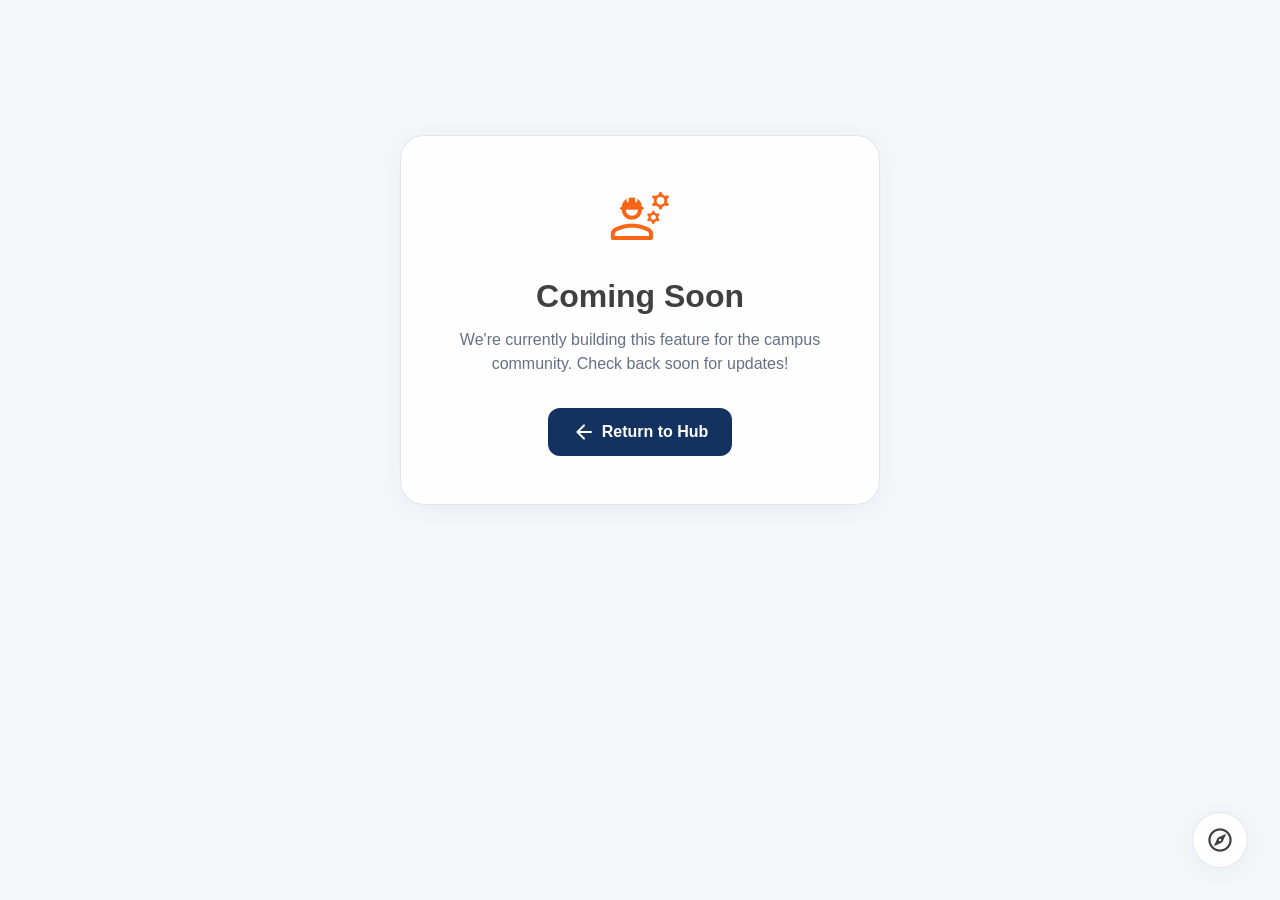
==== anonasks.html @ 69d6027a "Rename AnonAsks to anonasks.html" ====
<!DOCTYPE html>
<html lang="en">
<head>
  <meta charset="UTF-8">
  <meta name="viewport" content="width=device-width, initial-scale=1.0">
  <title>Coming Soon | Student Hub</title>
  <link rel="stylesheet" href="https://fonts.googleapis.com/css2?family=Material+Symbols+Rounded:opsz,wght,FILL,GRAD@24,400,0,0">
  <link rel="stylesheet" href="style.css">
</head>
<body id="top">

  <div class="app-wrapper" style="display: flex; flex-direction: column; min-height: 80vh; justify-content: center;">
    
    <main style="max-width: 30rem; margin: 0 auto; width: 100%;">
      <article class="glass card-large" style="text-align: center; padding: 3rem 2rem;">
        <span class="material-symbols-rounded" style="font-size: 4rem; color: var(--secondary-accent); margin-bottom: 1.5rem;">engineering</span>
        <h1 style="margin: 0 0 0.5rem; font-size: 2rem;">Coming Soon</h1>
        <p style="margin: 0 0 2rem; color: var(--text-sub); font-size: 1rem; line-height: 1.5;">
          We're currently building this feature for the campus community. Check back soon for updates!
        </p>
        <a href="index.html" class="btn btn-primary" style="padding: 0.75rem 1.5rem; font-size: 1rem;">
          <span class="material-symbols-rounded">arrow_back</span> Return to Hub
        </a>
      </article>
    </main>

  </div>

  <!-- THE GLOBAL NAV FAB -->
  <div class="fab-container" id="fabContainer">
      <ul class="fab-menu">
          <li><a href="index.html"><span class="material-symbols-rounded menu-icon">home</span> Student Hub</a></li>
          <li><a href="clubhub.html"><span class="material-symbols-rounded menu-icon">groups</span> Club Hub</a></li>
          <li><a href="calendar.html"><span class="material-symbols-rounded menu-icon">calendar_month</span> Calendar</a></li>
          <li><a href="exchange.html"><span class="material-symbols-rounded menu-icon">swap_horiz</span> Barter Bazar</a></li>
          <li><a href="carpool.html"><span class="material-symbols-rounded menu-icon">directions_car</span> Carpool Tool</a></li>
          <li><a href="resources.html"><span class="material-symbols-rounded menu-icon">account_balance</span> Transfer Tools</a></li>
          <li><a href="anon.html"><span class="material-symbols-rounded menu-icon">campaign</span> Anon Asks</a></li>
      </ul>
      <button class="fab-main" onclick="toggleFab()" aria-label="Open Navigation">
          <span class="material-symbols-rounded" id="fabIcon">explore</span>
      </button>
  </div>

  <script src="script.js"></script>
</body>
</html>
---- style.css ----
/* --- OFFICIAL BRAND PALETTES --- */
:root {
  /* West Valley Colors */
  --wvc-blue: #14325F;
  --wvc-blue-light: #B7CCEA;
  --viking-orange: #F86516;
  --wvc-charcoal: #404040;

  /* Mission College Colors */
  --mc-teal: #0C7799;
  --mc-teal-light: rgba(12, 119, 153, 0.2);
  --mc-orange: #EA730B;
  --mc-navy: #003762;

  /* Default Theme Variables (WVC Active) */
  --primary-accent: var(--wvc-blue);
  --primary-light: var(--wvc-blue-light);
  --secondary-accent: var(--viking-orange);

  /* Light Mode UI Mapping */
  --page-bg: #F5F7FA;
  --text-main: var(--wvc-charcoal);
  --text-sub: #667085;

  --glass-panel: rgba(255, 255, 255, 0.85);
  --glass-border: rgba(20, 50, 95, 0.12);
  --glass-shadow: 0 4px 24px rgba(20, 50, 95, 0.06);
  --blur-amt: blur(20px);
  --toggle-bg: rgba(20, 50, 95, 0.08);
}

/* --- MISSION COLLEGE THEME OVERRIDE --- */
body.theme-mc {
  --primary-accent: var(--mc-teal);
  --primary-light: var(--mc-teal-light);
  --secondary-accent: var(--mc-orange);
  --glass-border: rgba(12, 119, 153, 0.15);
}

/* --- DARK MODE OVERRIDES --- */
body.dark-mode {
  --page-bg: #091322;
  --text-main: #FFFFFF;
  --text-sub: #B7CCEA;
  --glass-panel: rgba(20, 50, 95, 0.45);
  --glass-border: rgba(86, 131, 186, 0.3);
  --glass-shadow: none;
  --toggle-bg: rgba(183, 204, 234, 0.18);
}

body.theme-mc.dark-mode {
  --page-bg: #031520; /* Deep Navy for MC Dark Mode */
  --text-sub: #A8D8EA;
  --glass-panel: rgba(0, 55, 98, 0.45);
  --glass-border: rgba(12, 119, 153, 0.4);
  --toggle-bg: rgba(12, 119, 153, 0.2);
}

/* Global Resets */
html { scroll-behavior: smooth; }
* { box-sizing: border-box; }

body {
  margin: 0;
  font-family: -apple-system, BlinkMacSystemFont, "SF Pro Display", "Segoe UI", Roboto, sans-serif;
  background-color: var(--page-bg);
  color: var(--text-main);
  line-height: 1.5;
  font-size: 16px;
  transition: background-color 0.3s ease, color 0.3s ease;
  -webkit-font-smoothing: antialiased;
  overflow-x: hidden;
}

.app-wrapper {
  width: 100%;
  max-width: 1120px;
  margin: 0 auto;
  padding: 40px 20px 120px;
}

.glass {
  background: var(--glass-panel);
  backdrop-filter: var(--blur-amt);
  -webkit-backdrop-filter: var(--blur-amt);
  border: 1px solid var(--glass-border);
  box-shadow: var(--glass-shadow);
  border-radius: 24px;
  transition: border-color 0.3s ease, background-color 0.3s ease;
}

/* Hero Section */
.hero {
  text-align: center;
  margin-bottom: 24px;
  padding: 12px 0;
  position: relative;
  display: flex;
  flex-direction: column;
  align-items: center;
}

/* --- iOS Toggle (Campus Switcher) --- */
.ios-toggle {
  display: inline-flex;
  background: var(--toggle-bg);
  padding: 4px;
  border-radius: 99px;
  position: relative;
  margin-bottom: 24px;
  border: 1px solid var(--glass-border);
  z-index: 1; 
}

.ios-toggle::before {
  content: "";
  position: absolute;
  top: 4px;
  bottom: 4px;
  left: 4px;
  width: calc(50% - 4px); 
  background: var(--primary-accent);
  border-radius: 99px;
  box-shadow: 0 2px 10px rgba(0,0,0,0.15);
  transition: transform 0.35s cubic-bezier(0.25, 1, 0.5, 1), background-color 0.3s ease;
  z-index: -1; 
}

.ios-toggle:has(button:nth-child(2).active)::before {
  transform: translateX(100%);
}

body.dark-mode .ios-toggle::before {
  background: var(--secondary-accent);
}

.toggle-opt {
  border: none;
  background: transparent;
  padding: 10px 24px;
  font-size: 15px;
  font-weight: 600;
  color: var(--text-sub);
  border-radius: 99px;
  cursor: pointer;
  transition: color 0.2s ease;
  min-width: 100px;
  flex: 1; 
  text-align: center;
}

.toggle-opt.active {
  color: #FFFFFF;
  background: transparent; 
  box-shadow: none;        
}

body.dark-mode .toggle-opt.active {
  color: #FFFFFF;
  background: transparent;
}

/* Titles */
.subtitle {
  font-size: 14px;
  font-weight: 700;
  text-transform: uppercase;
  letter-spacing: 1px;
  color: var(--secondary-accent);
  margin: 0 0 8px;
  transition: color 0.3s ease;
}

.hero h1 {
  font-size: clamp(28px, 6vw, 48px);
  font-weight: 800;
  color: var(--text-main);
  margin: 0 0 24px;
  padding: 0 16px; 
  letter-spacing: -0.02em;
  line-height: 1.15;
}

/* --- MAIN NAVIGATION FAB (Bottom Right) --- */
.fab-container {
    position: fixed;
    bottom: 32px;
    right: 32px;
    z-index: 1000;
    display: flex;
    flex-direction: column;
    align-items: flex-end;
    gap: 12px;
}

.fab-main {
    width: 56px; 
    height: 56px;
    border-radius: 50%;
    /* Frosted Liquid Glass */
    background: var(--glass-panel);
    backdrop-filter: var(--blur-amt);
    -webkit-backdrop-filter: var(--blur-amt);
    
    /* Dynamically Charcoal in Light Mode, WHITE in Dark Mode */
    color: var(--text-main); 
    border: 1px solid var(--glass-border);
    box-shadow: var(--glass-shadow);
    
    display: flex; 
    align-items: center; 
    justify-content: center;
    cursor: pointer;
    transition: transform 0.2s cubic-bezier(0.4, 0, 0.2, 1), border-color 0.2s, color 0.2s;
}

.fab-main:hover { 
    transform: scale(1.08) translateY(-4px); 
    /* Changes icon and border to Viking Orange on hover */
    color: var(--secondary-accent); 
    border-color: var(--secondary-accent);
}

.fab-main span { 
    font-size: 28px; 
    transition: transform 0.3s cubic-bezier(0.4, 0, 0.2, 1); 
}

/* Rotates the compass icon to an 'X' when open */
.fab-container.active .fab-main span { 
    transform: rotate(180deg); 
}

/* --- THE ACTIVE FAB BUTTON --- */
/* Locks the glass effect and orange highlight when the menu is open */
.fab-container.active .fab-main {
    background: var(--glass-panel);
    backdrop-filter: blur(24px) saturate(180%);
    -webkit-backdrop-filter: blur(24px) saturate(180%);
    border-color: var(--secondary-accent);
    color: var(--secondary-accent);
}

/* --- THE POP-UP LIQUID GLASS MENU --- */
.fab-menu {
    list-style: none;
    padding: 0; 
    margin: 0;
    
    /* Enhanced Liquid Glass Legibility */
    background: var(--glass-panel);
    backdrop-filter: blur(24px) saturate(180%);
    -webkit-backdrop-filter: blur(24px) saturate(180%);
    
    border: 1px solid var(--glass-border);
    /* Softer, wider drop shadow to lift it off the page */
    box-shadow: 0 16px 40px rgba(0, 0, 0, 0.12); 
    border-radius: 16px;
    overflow: hidden;
    
    opacity: 0;
    transform: translateY(20px) scale(0.95);
    transform-origin: bottom right;
    pointer-events: none;
    transition: all 0.3s cubic-bezier(0.4, 0, 0.2, 1);
    min-width: 200px;
}

/* Dark mode needs a stronger shadow so the glass doesn't blend into the dark page */
body.dark-mode .fab-menu {
    box-shadow: 0 16px 40px rgba(0, 0, 0, 0.5);
}

.fab-container.active .fab-menu {
    opacity: 1;
    transform: translateY(0) scale(1);
    pointer-events: all;
}

.fab-menu li { 
    border-bottom: 1px solid var(--glass-border); 
}

.fab-menu li:last-child { 
    border-bottom: none; 
}

.fab-menu a, .fab-menu button {
    display: flex; 
    align-items: center; 
    gap: 12px;
    padding: 14px 20px;
    text-decoration: none;
    color: var(--text-main);
    font-weight: 600;
    font-size: 14px;
    background: transparent;
    border: none; 
    width: 100%; 
    text-align: left;
    cursor: pointer;
    font-family: inherit;
    transition: background 0.2s, color 0.2s;
}

.fab-menu a:hover, .fab-menu button:hover { 
    background: var(--toggle-bg); 
    color: var(--primary-accent); 
}

.fab-menu .menu-icon { 
    color: var(--secondary-accent); 
    font-size: 20px; 
}

/* --- DIRECTORY CARD FIX --- */
.clickable-card-link {
  text-decoration: none;
  color: inherit;
  display: flex;
  height: 100%;
}

/* --- THEME TOGGLE ANIMATION (Nested in Menu) --- */
#themeIcon {
  transition: transform 0.4s cubic-bezier(0.4, 0, 0.2, 1), opacity 0.2s ease;
  display: inline-block;
}

#themeIcon.spin-out {
  transform: rotate(180deg) scale(0.5);
  opacity: 0;
}

/* Search & Filters */
.search-box {
  display: flex;
  align-items: center;
  background: var(--toggle-bg);
  border: 1px solid var(--glass-border);
  padding: 20px 20px;
  border-radius: 16px;
  margin-bottom: 16px;
}

.search-icon {
  color: var(--text-sub);
  margin-right: 12px;
}

.search-box input {
  border: none;
  background: transparent;
  width: 100%;
  font-size: 16px;
  color: var(--text-main);
  outline: none;
}

.search-box input::placeholder { color: var(--text-sub); }

.control-panel {
  padding: 24px;
  margin-bottom: 24px;
}

.filter-row {
  display: block; 
  width: 100%;
  margin-left: -24px;
  margin-right: -24px;
  padding-left: 24px;
  padding-right: 24px;
  scrollbar-width: none; 
}

.filter-row::-webkit-scrollbar {
  display: none; 
}

.filter-pills {
  display: flex;
  flex-wrap: wrap; 
  gap: 12px 8px; 
}

.pill {
  border: 1px solid var(--glass-border);
  background: var(--toggle-bg);
  padding: 8px 16px;
  font-size: 13px;
  font-weight: 600;
  color: var(--text-sub);
  border-radius: 99px;
  cursor: pointer;
  transition: all 0.2s ease;
  white-space: nowrap;
}

.pill.active {
  background: var(--secondary-accent);
  color: #FFFFFF;
  border-color: var(--secondary-accent);
}

/* Card Grid Layout */
.grid-cards {
  display: grid;
  grid-template-columns: 1fr;
  gap: 20px;
  margin-bottom: 40px;
}

@media (min-width: 600px) {
  .grid-cards { grid-template-columns: repeat(2, 1fr); }
}
@media (min-width: 1024px) {
  .grid-cards { grid-template-columns: repeat(3, 1fr); gap: 24px; }
}

/* Card Component Styling */
.card-small {
  padding: 24px;
  display: flex;
  flex-direction: column;
  justify-content: space-between;
  transition: transform 0.2s ease, box-shadow 0.2s ease;
}

.card-small:hover { transform: translateY(-4px); }

.card-header-row {
  display: flex;
  justify-content: space-between;
  align-items: flex-start;
  margin-bottom: 16px;
  gap: 16px;
}

.card-avatar {
  width: 104px;
  height: 104px;
  border-radius: 24px;
  background: var(--primary-accent);
  color: #FFFFFF;
  display: flex;
  align-items: center;
  justify-content: center;
  font-weight: 700;
  font-size: 28px;
  overflow: hidden;
  flex-shrink: 0;
  border: 1px solid var(--glass-border);
  transition: background-color 0.3s ease;
}

.card-avatar img {
  width: 100%;
  height: 100%;
  object-fit: cover;
  border-radius: 24px;
}

.badge-group {
  display: flex;
  flex-wrap: wrap;
  justify-content: flex-end;
  gap: 4px;
  flex: 1; 
  min-width: 0; 
}

.card-socials {
  display: flex;
  gap: 16px;
  margin-bottom: 20px;
}

.social-link {
  font-size: 13px;
  font-weight: 700;
  color: var(--secondary-accent);
  text-decoration: none;
  display: flex;
  align-items: center;
  gap: 4px;
  transition: opacity 0.2s ease;
}

.social-link:hover {
  opacity: 0.7;
}

.card-actions .btn-primary {
  width: 100%; 
}

.badge {
  font-size: 11px;
  font-weight: 700;
  text-transform: uppercase;
  letter-spacing: 0.5px;
  padding: 3px 8px;
  border-radius: 99px;
  transition: background-color 0.3s ease, color 0.3s ease;
}

.badge-school {
  color: #FFFFFF;
  background: var(--primary-accent);
}

.badge-category {
  color: var(--primary-accent);
  background: var(--primary-light);
}

body.dark-mode .badge-category {
  color: #FFFFFF;
  background: var(--primary-accent);
}

.card-small h3 {
  font-size: 18px;
  font-weight: 700;
  margin: 8px 0;
  line-height: 1.3;
}

.card-contact {
  font-size: 13px;
  color: var(--text-sub);
  margin-bottom: 12px;
  word-break: break-word;
}

.card-contact a {
  color: var(--secondary-accent);
  font-weight: 600;
  text-decoration: none;
  transition: color 0.3s ease;
}

.contact-item {
  display: flex;
  align-items: center;
  gap: 8px; 
  margin-bottom: 6px; 
  font-size: 14px;
  color: var(--text-sub);
}

.contact-item:last-child {
  margin-bottom: 0;
}

.contact-icon {
  font-size: 18px; 
  color: var(--text-sub); 
  flex-shrink: 0; 
}

.contact-item strong {
  color: var(--text-main);
  font-weight: 600;
}

.card-desc {
  font-size: 14px;
  color: var(--text-main);
  margin-bottom: 20px;
}

.card-actions {
  display: flex;
  gap: 10px;
}

.btn {
  display: inline-flex;
  align-items: center;
  justify-content: center;
  gap: 6px;
  padding: 10px 16px;
  font-size: 14px;
  font-weight: 600;
  border-radius: 12px;
  text-decoration: none;
  cursor: pointer;
  border: none;
  transition: all 0.2s ease;
}

.btn:active { transform: scale(0.98); }

.btn-primary {
  background: var(--primary-accent);
  color: #FFFFFF;
  flex: 1;
}

body.dark-mode .btn-primary {
  background: var(--secondary-accent);
  color: #FFFFFF;
}

.btn-secondary {
  background: var(--toggle-bg);
  color: var(--text-main);
  border: 1px solid var(--glass-border);
}

.callout-box {
  padding: 36px 24px;
  text-align: center;
  margin-bottom: 40px;
}

.callout-box h2 {
  margin-top: 0;
  font-size: 26px;
  font-weight: 700;
}

.callout-box p {
  color: var(--text-sub);
  max-width: 520px;
  margin: 0 auto 24px;
}

.sig-block {
  padding: 28px 32px;
  margin-top: 40px;
}

.sig-info h3 { margin: 0 0 4px; font-size: 20px; }
.sig-role { 
  color: var(--secondary-accent); 
  font-size: 12px; 
  font-weight: 700; 
  text-transform: uppercase; 
  letter-spacing: 0.5px; 
  transition: color 0.3s ease;
}
.sig-text { color: var(--text-sub); font-size: 14px; margin: 8px 0 0; }
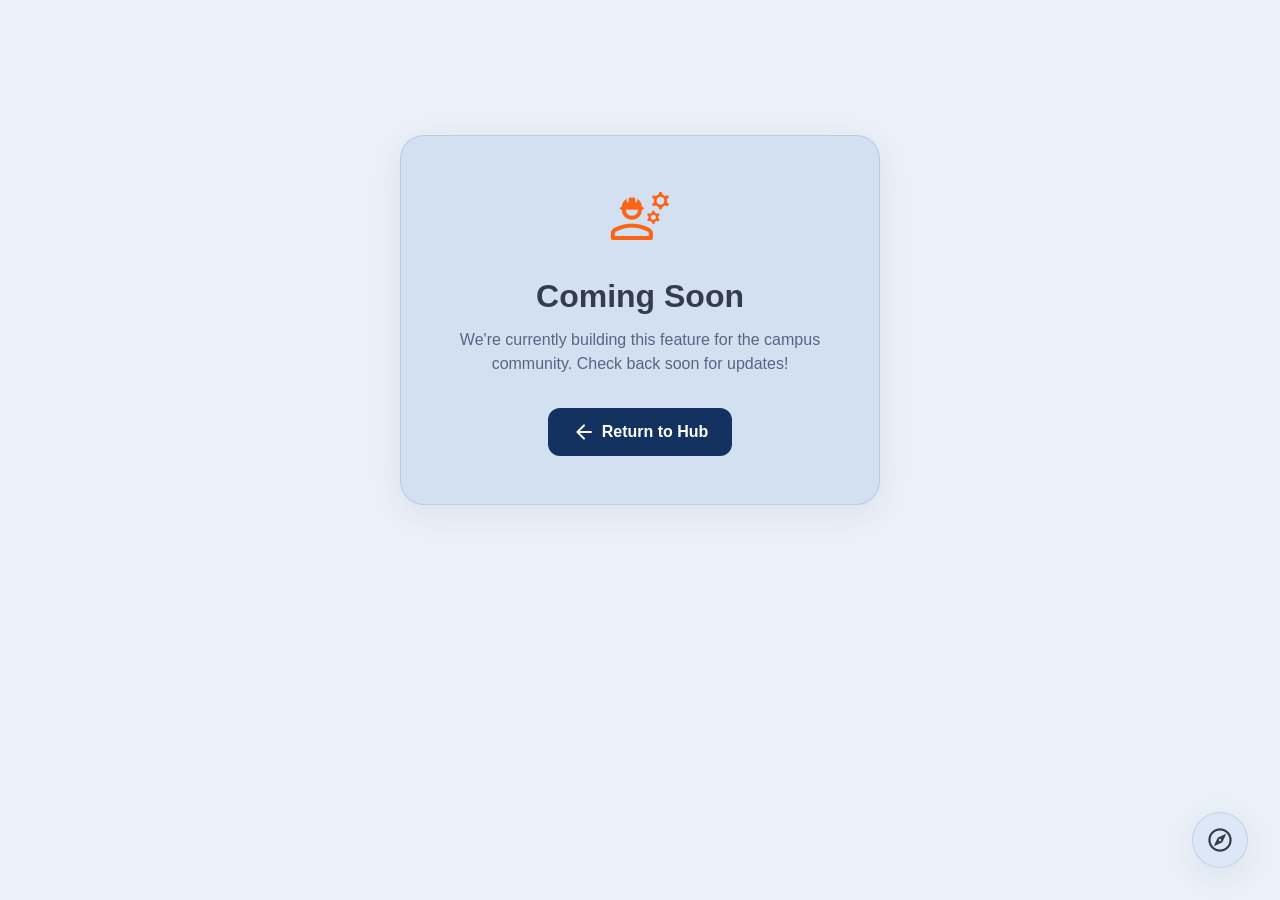
==== commit 538e5b5b: "Update page title for Anon Asks" ====
--- a/anonasks.html
+++ b/anonasks.html
@@ -3,7 +3,7 @@
 <head>
   <meta charset="UTF-8">
   <meta name="viewport" content="width=device-width, initial-scale=1.0">
-  <title>Coming Soon | Student Hub</title>
+  <title>Coming Soon | WV//MC Anon Asks</title>
   <link rel="stylesheet" href="https://fonts.googleapis.com/css2?family=Material+Symbols+Rounded:opsz,wght,FILL,GRAD@24,400,0,0">
   <link rel="stylesheet" href="style.css">
 </head>
@@ -32,10 +32,10 @@
           <li><a href="index.html"><span class="material-symbols-rounded menu-icon">home</span> Student Hub</a></li>
           <li><a href="clubhub.html"><span class="material-symbols-rounded menu-icon">groups</span> Club Hub</a></li>
           <li><a href="calendar.html"><span class="material-symbols-rounded menu-icon">calendar_month</span> Calendar</a></li>
-          <li><a href="exchange.html"><span class="material-symbols-rounded menu-icon">swap_horiz</span> Barter Bazar</a></li>
-          <li><a href="carpool.html"><span class="material-symbols-rounded menu-icon">directions_car</span> Carpool Tool</a></li>
-          <li><a href="resources.html"><span class="material-symbols-rounded menu-icon">account_balance</span> Transfer Tools</a></li>
-          <li><a href="anon.html"><span class="material-symbols-rounded menu-icon">campaign</span> Anon Asks</a></li>
+          <li><a href="barterbazaar.html"><span class="material-symbols-rounded menu-icon">swap_horiz</span> Barter Bazar</a></li>
+          <li><a href="carpooltool.html"><span class="material-symbols-rounded menu-icon">directions_car</span> Carpool Tool</a></li>
+          <li><a href="transfertools.html"><span class="material-symbols-rounded menu-icon">account_balance</span> Transfer Tools</a></li>
+          <li><a href="anonasks.html"><span class="material-symbols-rounded menu-icon">campaign</span> Anon Asks</a></li>
       </ul>
       <button class="fab-main" onclick="toggleFab()" aria-label="Open Navigation">
           <span class="material-symbols-rounded" id="fabIcon">explore</span>
--- a/style.css
+++ b/style.css
@@ -1,10 +1,10 @@
-/* --- OFFICIAL BRAND PALETTES --- */
+/* --- OFFICIAL BRAND PALETTES & LIQUID GLASS VARIABLES --- */
 :root {
   /* West Valley Colors */
   --wvc-blue: #14325F;
   --wvc-blue-light: #B7CCEA;
   --viking-orange: #F86516;
-  --wvc-charcoal: #404040;
+  --wvc-charcoal: #333D4F; /* Softened from #404040 for better contrast on blue glass */
 
   /* Mission College Colors */
   --mc-teal: #0C7799;
@@ -17,16 +17,18 @@
   --primary-light: var(--wvc-blue-light);
   --secondary-accent: var(--viking-orange);
 
-  /* Light Mode UI Mapping */
-  --page-bg: #F5F7FA;
+  /* Light Mode UI Mapping (Surface Tinting) */
+  --page-bg: #EBF1F8; /* Soft blue-tinted background so the glass pops */
   --text-main: var(--wvc-charcoal);
-  --text-sub: #667085;
-
-  --glass-panel: rgba(255, 255, 255, 0.85);
+  --text-sub: #546682;
+
+  /* Colored Liquid Glass (Replaces stark white) */
+  --glass-panel: rgba(183, 204, 234, 0.45); /* Frosty blue tinted glass for cards */
+  --glass-fab: rgba(183, 204, 234, 0.25);   /* Extra transparent for the FAB */
   --glass-border: rgba(20, 50, 95, 0.12);
-  --glass-shadow: 0 4px 24px rgba(20, 50, 95, 0.06);
-  --blur-amt: blur(20px);
-  --toggle-bg: rgba(20, 50, 95, 0.08);
+  --glass-shadow: 0 8px 32px rgba(20, 50, 95, 0.08); /* Softer, wider HIG shadow */
+  --blur-amt: blur(24px); /* Boosted blur for true Liquid Glass */
+  --toggle-bg: rgba(20, 50, 95, 0.06);
 }
 
 /* --- MISSION COLLEGE THEME OVERRIDE --- */
@@ -34,7 +36,12 @@
   --primary-accent: var(--mc-teal);
   --primary-light: var(--mc-teal-light);
   --secondary-accent: var(--mc-orange);
+  
+  --page-bg: #EFF7FA; /* Soft teal-tinted background */
+  --glass-panel: rgba(12, 119, 153, 0.12); /* Frosty teal tinted glass */
+  --glass-fab: rgba(12, 119, 153, 0.08);
   --glass-border: rgba(12, 119, 153, 0.15);
+  --glass-shadow: 0 8px 32px rgba(12, 119, 153, 0.08);
 }
 
 /* --- DARK MODE OVERRIDES --- */
@@ -42,21 +49,26 @@
   --page-bg: #091322;
   --text-main: #FFFFFF;
   --text-sub: #B7CCEA;
-  --glass-panel: rgba(20, 50, 95, 0.45);
-  --glass-border: rgba(86, 131, 186, 0.3);
-  --glass-shadow: none;
-  --toggle-bg: rgba(183, 204, 234, 0.18);
+  
+  --glass-panel: rgba(20, 50, 95, 0.35); /* Deep translucent blue */
+  --glass-fab: rgba(20, 50, 95, 0.20);   /* Highly transparent dark FAB */
+  --glass-border: rgba(86, 131, 186, 0.25);
+  --glass-shadow: 0 16px 40px rgba(0, 0, 0, 0.35); /* Deeper shadow for dark depth */
+  --toggle-bg: rgba(183, 204, 234, 0.15);
 }
 
 body.theme-mc.dark-mode {
-  --page-bg: #031520; /* Deep Navy for MC Dark Mode */
+  --page-bg: #031520; 
   --text-sub: #A8D8EA;
-  --glass-panel: rgba(0, 55, 98, 0.45);
-  --glass-border: rgba(12, 119, 153, 0.4);
+  
+  --glass-panel: rgba(0, 55, 98, 0.35);
+  --glass-fab: rgba(0, 55, 98, 0.20);
+  --glass-border: rgba(12, 119, 153, 0.35);
   --toggle-bg: rgba(12, 119, 153, 0.2);
-}
-
-/* Global Resets */
+  --glass-shadow: 0 16px 40px rgba(0, 0, 0, 0.45);
+}
+
+/* --- GLOBAL RESETS & TYPOGRAPHY --- */
 html { scroll-behavior: smooth; }
 * { box-sizing: border-box; }
 
@@ -79,6 +91,7 @@
   padding: 40px 20px 120px;
 }
 
+/* Universal Card Glass Engine */
 .glass {
   background: var(--glass-panel);
   backdrop-filter: var(--blur-amt);
@@ -86,10 +99,10 @@
   border: 1px solid var(--glass-border);
   box-shadow: var(--glass-shadow);
   border-radius: 24px;
-  transition: border-color 0.3s ease, background-color 0.3s ease;
-}
-
-/* Hero Section */
+  transition: border-color 0.3s ease, background-color 0.3s ease, box-shadow 0.3s ease;
+}
+
+/* --- HERO & TITLES --- */
 .hero {
   text-align: center;
   margin-bottom: 24px;
@@ -100,7 +113,27 @@
   align-items: center;
 }
 
-/* --- iOS Toggle (Campus Switcher) --- */
+.subtitle {
+  font-size: 14px;
+  font-weight: 700;
+  text-transform: uppercase;
+  letter-spacing: 1px;
+  color: var(--secondary-accent);
+  margin: 0 0 8px;
+  transition: color 0.3s ease;
+}
+
+.hero h1 {
+  font-size: clamp(28px, 6vw, 48px);
+  font-weight: 800;
+  color: var(--text-main);
+  margin: 0 0 24px;
+  padding: 0 16px; 
+  letter-spacing: -0.02em;
+  line-height: 1.15;
+}
+
+/* --- IOS TOGGLE (CAMPUS SWITCHER) --- */
 .ios-toggle {
   display: inline-flex;
   background: var(--toggle-bg);
@@ -149,36 +182,10 @@
   text-align: center;
 }
 
-.toggle-opt.active {
+.toggle-opt.active, body.dark-mode .toggle-opt.active {
   color: #FFFFFF;
   background: transparent; 
   box-shadow: none;        
-}
-
-body.dark-mode .toggle-opt.active {
-  color: #FFFFFF;
-  background: transparent;
-}
-
-/* Titles */
-.subtitle {
-  font-size: 14px;
-  font-weight: 700;
-  text-transform: uppercase;
-  letter-spacing: 1px;
-  color: var(--secondary-accent);
-  margin: 0 0 8px;
-  transition: color 0.3s ease;
-}
-
-.hero h1 {
-  font-size: clamp(28px, 6vw, 48px);
-  font-weight: 800;
-  color: var(--text-main);
-  margin: 0 0 24px;
-  padding: 0 16px; 
-  letter-spacing: -0.02em;
-  line-height: 1.15;
 }
 
 /* --- MAIN NAVIGATION FAB (Bottom Right) --- */
@@ -197,12 +204,11 @@
     width: 56px; 
     height: 56px;
     border-radius: 50%;
-    /* Frosted Liquid Glass */
-    background: var(--glass-panel);
-    backdrop-filter: var(--blur-amt);
-    -webkit-backdrop-filter: var(--blur-amt);
+    /* Extra Transparent FAB Glass */
+    background: var(--glass-fab);
+    backdrop-filter: var(--blur-amt) saturate(180%);
+    -webkit-backdrop-filter: var(--blur-amt) saturate(180%);
     
-    /* Dynamically Charcoal in Light Mode, WHITE in Dark Mode */
     color: var(--text-main); 
     border: 1px solid var(--glass-border);
     box-shadow: var(--glass-shadow);
@@ -216,7 +222,6 @@
 
 .fab-main:hover { 
     transform: scale(1.08) translateY(-4px); 
-    /* Changes icon and border to Viking Orange on hover */
     color: var(--secondary-accent); 
     border-color: var(--secondary-accent);
 }
@@ -226,35 +231,25 @@
     transition: transform 0.3s cubic-bezier(0.4, 0, 0.2, 1); 
 }
 
-/* Rotates the compass icon to an 'X' when open */
-.fab-container.active .fab-main span { 
-    transform: rotate(180deg); 
-}
-
-/* --- THE ACTIVE FAB BUTTON --- */
-/* Locks the glass effect and orange highlight when the menu is open */
+/* Spin to X and lock color when active */
+.fab-container.active .fab-main span { transform: rotate(180deg); }
 .fab-container.active .fab-main {
-    background: var(--glass-panel);
-    backdrop-filter: blur(24px) saturate(180%);
-    -webkit-backdrop-filter: blur(24px) saturate(180%);
     border-color: var(--secondary-accent);
     color: var(--secondary-accent);
 }
 
-/* --- THE POP-UP LIQUID GLASS MENU --- */
+/* THE POP-UP LIQUID GLASS MENU */
 .fab-menu {
     list-style: none;
     padding: 0; 
     margin: 0;
     
-    /* Enhanced Liquid Glass Legibility */
-    background: var(--glass-panel);
-    backdrop-filter: blur(24px) saturate(180%);
-    -webkit-backdrop-filter: blur(24px) saturate(180%);
+    background: var(--glass-fab);
+    backdrop-filter: var(--blur-amt) saturate(180%);
+    -webkit-backdrop-filter: var(--blur-amt) saturate(180%);
     
     border: 1px solid var(--glass-border);
-    /* Softer, wider drop shadow to lift it off the page */
-    box-shadow: 0 16px 40px rgba(0, 0, 0, 0.12); 
+    box-shadow: var(--glass-shadow); 
     border-radius: 16px;
     overflow: hidden;
     
@@ -266,24 +261,14 @@
     min-width: 200px;
 }
 
-/* Dark mode needs a stronger shadow so the glass doesn't blend into the dark page */
-body.dark-mode .fab-menu {
-    box-shadow: 0 16px 40px rgba(0, 0, 0, 0.5);
-}
-
 .fab-container.active .fab-menu {
     opacity: 1;
     transform: translateY(0) scale(1);
     pointer-events: all;
 }
 
-.fab-menu li { 
-    border-bottom: 1px solid var(--glass-border); 
-}
-
-.fab-menu li:last-child { 
-    border-bottom: none; 
-}
+.fab-menu li { border-bottom: 1px solid var(--glass-border); }
+.fab-menu li:last-child { border-bottom: none; }
 
 .fab-menu a, .fab-menu button {
     display: flex; 
@@ -313,26 +298,7 @@
     font-size: 20px; 
 }
 
-/* --- DIRECTORY CARD FIX --- */
-.clickable-card-link {
-  text-decoration: none;
-  color: inherit;
-  display: flex;
-  height: 100%;
-}
-
-/* --- THEME TOGGLE ANIMATION (Nested in Menu) --- */
-#themeIcon {
-  transition: transform 0.4s cubic-bezier(0.4, 0, 0.2, 1), opacity 0.2s ease;
-  display: inline-block;
-}
-
-#themeIcon.spin-out {
-  transform: rotate(180deg) scale(0.5);
-  opacity: 0;
-}
-
-/* Search & Filters */
+/* --- SEARCH & FILTERS --- */
 .search-box {
   display: flex;
   align-items: center;
@@ -374,9 +340,7 @@
   scrollbar-width: none; 
 }
 
-.filter-row::-webkit-scrollbar {
-  display: none; 
-}
+.filter-row::-webkit-scrollbar { display: none; }
 
 .filter-pills {
   display: flex;
@@ -403,7 +367,7 @@
   border-color: var(--secondary-accent);
 }
 
-/* Card Grid Layout */
+/* --- CARD GRID LAYOUT --- */
 .grid-cards {
   display: grid;
   grid-template-columns: 1fr;
@@ -418,13 +382,19 @@
   .grid-cards { grid-template-columns: repeat(3, 1fr); gap: 24px; }
 }
 
-/* Card Component Styling */
+/* --- CARD COMPONENT STYLING --- */
+.clickable-card-link {
+  text-decoration: none;
+  color: inherit;
+  display: flex;
+  height: 100%;
+}
+
 .card-small {
   padding: 24px;
   display: flex;
   flex-direction: column;
   justify-content: space-between;
-  transition: transform 0.2s ease, box-shadow 0.2s ease;
 }
 
 .card-small:hover { transform: translateY(-4px); }
@@ -487,13 +457,7 @@
   transition: opacity 0.2s ease;
 }
 
-.social-link:hover {
-  opacity: 0.7;
-}
-
-.card-actions .btn-primary {
-  width: 100%; 
-}
+.social-link:hover { opacity: 0.7; }
 
 .badge {
   font-size: 11px;
@@ -550,9 +514,7 @@
   color: var(--text-sub);
 }
 
-.contact-item:last-child {
-  margin-bottom: 0;
-}
+.contact-item:last-child { margin-bottom: 0; }
 
 .contact-icon {
   font-size: 18px; 
@@ -576,6 +538,11 @@
   gap: 10px;
 }
 
+.card-actions .btn-primary {
+  width: 100%; 
+}
+
+/* --- BUTTONS --- */
 .btn {
   display: inline-flex;
   align-items: center;
@@ -610,6 +577,7 @@
   border: 1px solid var(--glass-border);
 }
 
+/* --- CALLOUTS & FOOTER --- */
 .callout-box {
   padding: 36px 24px;
   text-align: center;
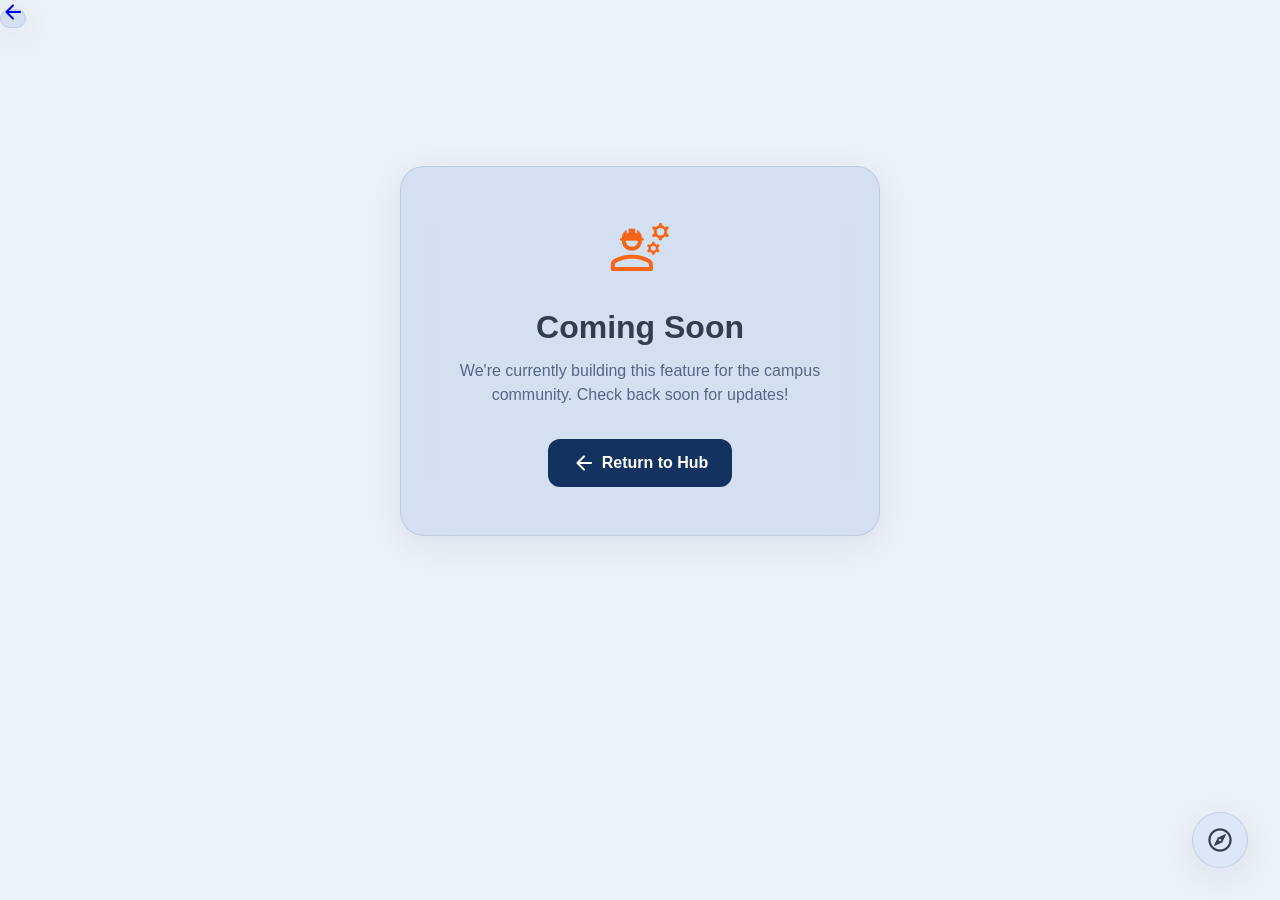
==== commit 3806350e: "Add back navigation link to Student Hub" ====
--- a/anonasks.html
+++ b/anonasks.html
@@ -8,7 +8,9 @@
   <link rel="stylesheet" href="style.css">
 </head>
 <body id="top">
-
+<a href="index.html" class="glass back-nav" aria-label="Back to Student Hub">
+    <span class="material-symbols-rounded">arrow_back</span>
+</a>
   <div class="app-wrapper" style="display: flex; flex-direction: column; min-height: 80vh; justify-content: center;">
     
     <main style="max-width: 30rem; margin: 0 auto; width: 100%;">
--- a/style.css
+++ b/style.css
@@ -184,8 +184,8 @@
 
 .toggle-opt.active, body.dark-mode .toggle-opt.active {
   color: #FFFFFF;
-  background: transparent; 
-  box-shadow: none;        
+  background: transparent;        
+  box-shadow: none;         
 }
 
 /* --- MAIN NAVIGATION FAB (Bottom Right) --- */
@@ -204,7 +204,6 @@
     width: 56px; 
     height: 56px;
     border-radius: 50%;
-    /* Extra Transparent FAB Glass */
     background: var(--glass-fab);
     backdrop-filter: var(--blur-amt) saturate(180%);
     -webkit-backdrop-filter: var(--blur-amt) saturate(180%);
@@ -220,10 +219,12 @@
     transition: transform 0.2s cubic-bezier(0.4, 0, 0.2, 1), border-color 0.2s, color 0.2s;
 }
 
-.fab-main:hover { 
-    transform: scale(1.08) translateY(-4px); 
-    color: var(--secondary-accent); 
-    border-color: var(--secondary-accent);
+@media (hover: hover) {
+  .fab-main:hover { 
+      transform: scale(1.08) translateY(-4px); 
+      color: var(--secondary-accent); 
+      border-color: var(--secondary-accent);
+  }
 }
 
 .fab-main span { 
@@ -288,9 +289,11 @@
     transition: background 0.2s, color 0.2s;
 }
 
-.fab-menu a:hover, .fab-menu button:hover { 
-    background: var(--toggle-bg); 
-    color: var(--primary-accent); 
+@media (hover: hover) {
+  .fab-menu a:hover, .fab-menu button:hover { 
+      background: var(--toggle-bg); 
+      color: var(--primary-accent); 
+  }
 }
 
 .fab-menu .menu-icon { 
@@ -395,9 +398,12 @@
   display: flex;
   flex-direction: column;
   justify-content: space-between;
-}
-
-.card-small:hover { transform: translateY(-4px); }
+  transition: transform 0.2s ease, box-shadow 0.2s ease;
+}
+
+@media (hover: hover) {
+  .card-small:hover { transform: translateY(-4px); }
+}
 
 .card-header-row {
   display: flex;
@@ -457,7 +463,9 @@
   transition: opacity 0.2s ease;
 }
 
-.social-link:hover { opacity: 0.7; }
+@media (hover: hover) {
+  .social-link:hover { opacity: 0.7; }
+}
 
 .badge {
   font-size: 11px;
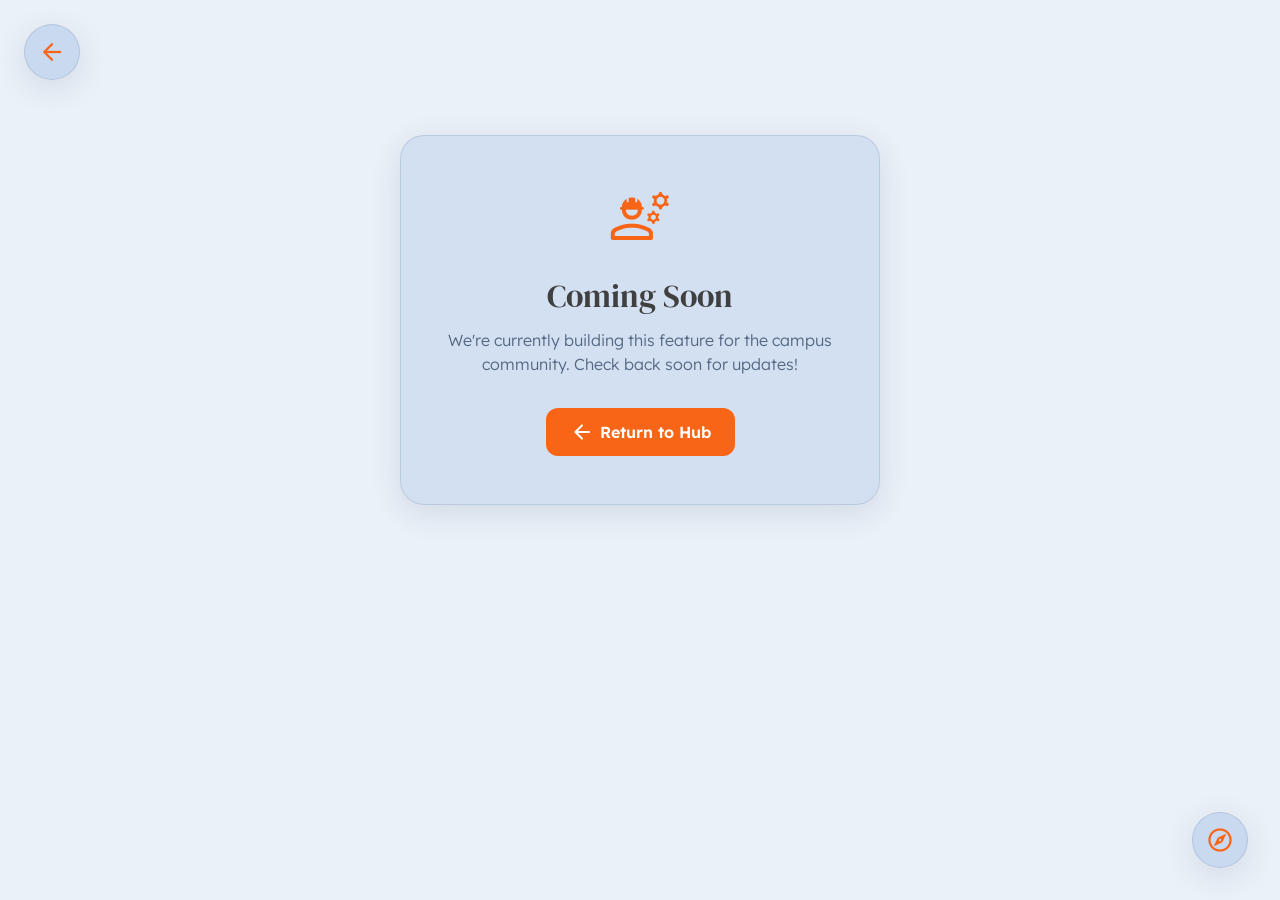
==== commit fe74cfe3: "Add preconnect link to Google Docs in HTML" ====
--- a/anonasks.html
+++ b/anonasks.html
@@ -4,6 +4,7 @@
   <meta charset="UTF-8">
   <meta name="viewport" content="width=device-width, initial-scale=1.0">
   <title>Coming Soon | WV//MC Anon Asks</title>
+  <link rel="preconnect" href="https://docs.google.com">
   <link rel="stylesheet" href="https://fonts.googleapis.com/css2?family=Material+Symbols+Rounded:opsz,wght,FILL,GRAD@24,400,0,0">
   <link rel="stylesheet" href="style.css">
 </head>
--- a/style.css
+++ b/style.css
@@ -1,80 +1,93 @@
-/* --- OFFICIAL BRAND PALETTES & LIQUID GLASS VARIABLES --- */
+@import url('https://fonts.googleapis.com/css2?family=DM+Serif+Display&family=Lexend:wght@300;400;600;700&display=swap');
+
 :root {
-  /* West Valley Colors */
   --wvc-blue: #14325F;
   --wvc-blue-light: #B7CCEA;
+  --wvc-blue-dark: #09234D;
   --viking-orange: #F86516;
-  --wvc-charcoal: #333D4F; /* Softened from #404040 for better contrast on blue glass */
-
-  /* Mission College Colors */
+  --viking-orange-light: #FFCAB3;
+  --wvc-charcoal: #404040;
+  
   --mc-teal: #0C7799;
   --mc-teal-light: rgba(12, 119, 153, 0.2);
   --mc-orange: #EA730B;
   --mc-navy: #003762;
-
-  /* Default Theme Variables (WVC Active) */
+  
   --primary-accent: var(--wvc-blue);
   --primary-light: var(--wvc-blue-light);
   --secondary-accent: var(--viking-orange);
 
-  /* Light Mode UI Mapping (Surface Tinting) */
-  --page-bg: #EBF1F8; /* Soft blue-tinted background so the glass pops */
+  /* Light Mode UI Mapping */
+  --page-bg: #EBF1F8; 
   --text-main: var(--wvc-charcoal);
   --text-sub: #546682;
 
-  /* Colored Liquid Glass (Replaces stark white) */
-  --glass-panel: rgba(183, 204, 234, 0.45); /* Frosty blue tinted glass for cards */
-  --glass-fab: rgba(183, 204, 234, 0.25);   /* Extra transparent for the FAB */
+  /* Colored Liquid Glass */
+  --glass-panel: rgba(183, 204, 234, 0.48); 
+  --glass-fab: rgba(183, 204, 234, 0.65);
   --glass-border: rgba(20, 50, 95, 0.12);
-  --glass-shadow: 0 8px 32px rgba(20, 50, 95, 0.08); /* Softer, wider HIG shadow */
-  --blur-amt: blur(24px); /* Boosted blur for true Liquid Glass */
-  --toggle-bg: rgba(20, 50, 95, 0.06);
-}
-
-/* --- MISSION COLLEGE THEME OVERRIDE --- */
-body.theme-mc {
+  --glass-shadow: 0 8px 32px rgba(20, 50, 95, 0.12); 
+  --blur-amt: blur(24px); 
+  --toggle-bg: rgba(20, 50, 95, 0.08);
+}
+
+/* ============================================================== */
+/* --- THEME OVERRIDES (MISSION COLLEGE & DARK MODE) --- */
+/* ============================================================== */
+
+/* Mission College Theme */
+body.theme-mc, .theme-mc {
   --primary-accent: var(--mc-teal);
   --primary-light: var(--mc-teal-light);
   --secondary-accent: var(--mc-orange);
-  
-  --page-bg: #EFF7FA; /* Soft teal-tinted background */
-  --glass-panel: rgba(12, 119, 153, 0.12); /* Frosty teal tinted glass */
-  --glass-fab: rgba(12, 119, 153, 0.08);
+}
+body.theme-mc { --page-bg: #EFF7FA; }
+
+.theme-mc.glass, .theme-mc .glass {
+  --glass-panel: rgba(12, 119, 153, 0.12);
+  --glass-fab: rgba(12, 119, 153, 0.25);
   --glass-border: rgba(12, 119, 153, 0.15);
   --glass-shadow: 0 8px 32px rgba(12, 119, 153, 0.08);
 }
 
-/* --- DARK MODE OVERRIDES --- */
+/* Dark Mode Overrides */
 body.dark-mode {
   --page-bg: #091322;
   --text-main: #FFFFFF;
   --text-sub: #B7CCEA;
   
-  --glass-panel: rgba(20, 50, 95, 0.35); /* Deep translucent blue */
-  --glass-fab: rgba(20, 50, 95, 0.20);   /* Highly transparent dark FAB */
+  --glass-panel: rgba(20, 50, 95, 0.35); 
+  --glass-fab: rgba(183, 204, 234, 0.25);
   --glass-border: rgba(86, 131, 186, 0.25);
-  --glass-shadow: 0 16px 40px rgba(0, 0, 0, 0.35); /* Deeper shadow for dark depth */
+  --glass-shadow: 0 16px 40px rgba(0, 0, 0, 0.35); 
   --toggle-bg: rgba(183, 204, 234, 0.15);
 }
 
-body.theme-mc.dark-mode {
-  --page-bg: #031520; 
+body.theme-mc.dark-mode { --page-bg: #031520; }
+
+body.theme-mc.dark-mode, body.dark-mode .theme-mc {
   --text-sub: #A8D8EA;
-  
+  --glass-fab: rgba(12, 119, 153, 0.25);
+}
+
+body.dark-mode .theme-mc.glass, body.dark-mode .theme-mc .glass {
   --glass-panel: rgba(0, 55, 98, 0.35);
-  --glass-fab: rgba(0, 55, 98, 0.20);
   --glass-border: rgba(12, 119, 153, 0.35);
   --toggle-bg: rgba(12, 119, 153, 0.2);
   --glass-shadow: 0 16px 40px rgba(0, 0, 0, 0.45);
 }
 
+/* ============================================================== */
 /* --- GLOBAL RESETS & TYPOGRAPHY --- */
+/* ============================================================== */
+
 html { scroll-behavior: smooth; }
 * { box-sizing: border-box; }
 
 body {
   margin: 0;
-  font-family: -apple-system, BlinkMacSystemFont, "SF Pro Display", "Segoe UI", Roboto, sans-serif;
+  font-family: 'Lexend', -apple-system, BlinkMacSystemFont, "Segoe UI", Roboto, sans-serif;
+  font-weight: 300; 
   background-color: var(--page-bg);
   color: var(--text-main);
   line-height: 1.5;
@@ -82,6 +95,19 @@
   transition: background-color 0.3s ease, color 0.3s ease;
   -webkit-font-smoothing: antialiased;
   overflow-x: hidden;
+}
+
+h1, h2, h3 {
+  font-family: 'DM Serif Display', serif;
+  font-weight: 400; 
+  margin-top: 0;
+}
+
+strong, b { font-weight: 600; }
+
+.script-text {
+  font-family: 'Lumios', 'Caveat', cursive; 
+  font-size: 1.5rem;
 }
 
 .app-wrapper {
@@ -102,7 +128,10 @@
   transition: border-color 0.3s ease, background-color 0.3s ease, box-shadow 0.3s ease;
 }
 
-/* --- HERO & TITLES --- */
+/* ============================================================== */
+/* --- HERO, TITLES & CALLOUTS --- */
+/* ============================================================== */
+
 .hero {
   text-align: center;
   margin-bottom: 24px;
@@ -114,6 +143,7 @@
 }
 
 .subtitle {
+  font-family: 'Lexend', sans-serif;
   font-size: 14px;
   font-weight: 700;
   text-transform: uppercase;
@@ -125,7 +155,6 @@
 
 .hero h1 {
   font-size: clamp(28px, 6vw, 48px);
-  font-weight: 800;
   color: var(--text-main);
   margin: 0 0 24px;
   padding: 0 16px; 
@@ -133,175 +162,118 @@
   line-height: 1.15;
 }
 
-/* --- IOS TOGGLE (CAMPUS SWITCHER) --- */
-.ios-toggle {
+.callout-box { padding: 36px 24px; text-align: center; margin-bottom: 40px; }
+.callout-box h2 { font-family: 'DM Serif Display', serif; font-size: 26px; }
+.callout-box p { color: var(--text-sub); max-width: 520px; margin: 0 auto 24px; }
+
+/* ============================================================== */
+/* --- MAIN NAVIGATION FAB & BACK NAV UNIFICATION --- */
+/* ============================================================== */
+
+.fab-container {
+  position: fixed;
+  bottom: 32px;
+  right: 32px;
+  z-index: 1000;
+  display: flex;
+  flex-direction: column;
+  align-items: flex-end;
+  gap: 12px;
+}
+
+.fab-main, .back-nav {
   display: inline-flex;
-  background: var(--toggle-bg);
-  padding: 4px;
-  border-radius: 99px;
+  align-items: center; 
+  justify-content: center;
+  width: 56px; 
+  height: 56px; 
+  border-radius: 50%;
+  background: var(--glass-fab) !important;
+  backdrop-filter: var(--blur-amt) saturate(180%) !important;
+  -webkit-backdrop-filter: var(--blur-amt) saturate(180%) !important;
+  border: 1px solid var(--glass-border) !important;
+  box-shadow: var(--glass-shadow);
+  color: var(--secondary-accent) !important;
+  text-decoration: none;
+  cursor: pointer;
+  transition: transform 0.2s cubic-bezier(0.4, 0, 0.2, 1), filter 0.2s ease;
+  z-index: 1000;
+}
+
+.back-nav { position: absolute; top: 24px; left: 24px; }
+
+.fab-main span, .back-nav span, .back-nav svg, .back-nav i, .back-nav img { 
+  font-size: 28px; 
+  transition: transform 0.3s cubic-bezier(0.4, 0, 0.2, 1); 
   position: relative;
-  margin-bottom: 24px;
-  border: 1px solid var(--glass-border);
-  z-index: 1; 
-}
-
-.ios-toggle::before {
-  content: "";
-  position: absolute;
-  top: 4px;
-  bottom: 4px;
-  left: 4px;
-  width: calc(50% - 4px); 
-  background: var(--primary-accent);
-  border-radius: 99px;
-  box-shadow: 0 2px 10px rgba(0,0,0,0.15);
-  transition: transform 0.35s cubic-bezier(0.25, 1, 0.5, 1), background-color 0.3s ease;
-  z-index: -1; 
-}
-
-.ios-toggle:has(button:nth-child(2).active)::before {
-  transform: translateX(100%);
-}
-
-body.dark-mode .ios-toggle::before {
-  background: var(--secondary-accent);
-}
-
-.toggle-opt {
-  border: none;
-  background: transparent;
-  padding: 10px 24px;
-  font-size: 15px;
-  font-weight: 600;
-  color: var(--text-sub);
-  border-radius: 99px;
-  cursor: pointer;
-  transition: color 0.2s ease;
-  min-width: 100px;
-  flex: 1; 
-  text-align: center;
-}
-
-.toggle-opt.active, body.dark-mode .toggle-opt.active {
-  color: #FFFFFF;
-  background: transparent;        
-  box-shadow: none;         
-}
-
-/* --- MAIN NAVIGATION FAB (Bottom Right) --- */
-.fab-container {
-    position: fixed;
-    bottom: 32px;
-    right: 32px;
-    z-index: 1000;
-    display: flex;
-    flex-direction: column;
-    align-items: flex-end;
-    gap: 12px;
-}
-
-.fab-main {
-    width: 56px; 
-    height: 56px;
-    border-radius: 50%;
-    background: var(--glass-fab);
-    backdrop-filter: var(--blur-amt) saturate(180%);
-    -webkit-backdrop-filter: var(--blur-amt) saturate(180%);
-    
-    color: var(--text-main); 
-    border: 1px solid var(--glass-border);
-    box-shadow: var(--glass-shadow);
-    
-    display: flex; 
-    align-items: center; 
-    justify-content: center;
-    cursor: pointer;
-    transition: transform 0.2s cubic-bezier(0.4, 0, 0.2, 1), border-color 0.2s, color 0.2s;
-}
-
-@media (hover: hover) {
-  .fab-main:hover { 
-      transform: scale(1.08) translateY(-4px); 
-      color: var(--secondary-accent); 
-      border-color: var(--secondary-accent);
-  }
-}
-
-.fab-main span { 
-    font-size: 28px; 
-    transition: transform 0.3s cubic-bezier(0.4, 0, 0.2, 1); 
-}
-
-/* Spin to X and lock color when active */
+  z-index: 2;
+}
+
 .fab-container.active .fab-main span { transform: rotate(180deg); }
-.fab-container.active .fab-main {
-    border-color: var(--secondary-accent);
-    color: var(--secondary-accent);
-}
 
 /* THE POP-UP LIQUID GLASS MENU */
 .fab-menu {
-    list-style: none;
-    padding: 0; 
-    margin: 0;
-    
-    background: var(--glass-fab);
-    backdrop-filter: var(--blur-amt) saturate(180%);
-    -webkit-backdrop-filter: var(--blur-amt) saturate(180%);
-    
-    border: 1px solid var(--glass-border);
-    box-shadow: var(--glass-shadow); 
-    border-radius: 16px;
-    overflow: hidden;
-    
-    opacity: 0;
-    transform: translateY(20px) scale(0.95);
-    transform-origin: bottom right;
-    pointer-events: none;
-    transition: all 0.3s cubic-bezier(0.4, 0, 0.2, 1);
-    min-width: 200px;
-}
+  list-style: none;
+  padding: 0; 
+  margin: 0;
+  background: rgba(255, 255, 255, 0.60);
+  backdrop-filter: var(--blur-amt) saturate(180%);
+  -webkit-backdrop-filter: var(--blur-amt) saturate(180%);
+  border: 1px solid var(--glass-border);
+  box-shadow: var(--glass-shadow); 
+  border-radius: 16px;
+  overflow: hidden;
+  opacity: 0;
+  transform: translateY(20px) scale(0.95);
+  transform-origin: bottom right;
+  pointer-events: none;
+  transition: all 0.3s cubic-bezier(0.4, 0, 0.2, 1);
+  min-width: 200px;
+}
+
+body.dark-mode .fab-menu { background: rgba(20, 50, 95, 0.60); }
 
 .fab-container.active .fab-menu {
-    opacity: 1;
-    transform: translateY(0) scale(1);
-    pointer-events: all;
+  opacity: 1;
+  transform: translateY(0) scale(1);
+  pointer-events: all;
 }
 
 .fab-menu li { border-bottom: 1px solid var(--glass-border); }
 .fab-menu li:last-child { border-bottom: none; }
 
 .fab-menu a, .fab-menu button {
-    display: flex; 
-    align-items: center; 
-    gap: 12px;
-    padding: 14px 20px;
-    text-decoration: none;
-    color: var(--text-main);
-    font-weight: 600;
-    font-size: 14px;
-    background: transparent;
-    border: none; 
-    width: 100%; 
-    text-align: left;
-    cursor: pointer;
-    font-family: inherit;
-    transition: background 0.2s, color 0.2s;
-}
-
-@media (hover: hover) {
-  .fab-menu a:hover, .fab-menu button:hover { 
-      background: var(--toggle-bg); 
-      color: var(--primary-accent); 
-  }
+  display: flex; 
+  align-items: center; 
+  gap: 12px;
+  padding: 14px 20px;
+  text-decoration: none;
+  color: var(--text-main);
+  font-weight: 600;
+  font-size: 14px;
+  background: transparent;
+  border: none; 
+  width: 100%; 
+  text-align: left;
+  cursor: pointer;
+  font-family: inherit;
+  transition: background 0.2s, color 0.2s;
 }
 
 .fab-menu .menu-icon { 
-    color: var(--secondary-accent); 
-    font-size: 20px; 
-}
-
+  color: var(--secondary-accent); 
+  font-size: 20px; 
+}
+
+@media (max-width: 768px) {
+  .back-nav { top: 16px; left: 16px; width: 48px; height: 48px; }
+  .fab-main { width: 52px; height: 52px; } 
+}
+
+/* ============================================================== */
 /* --- SEARCH & FILTERS --- */
+/* ============================================================== */
+
 .search-box {
   display: flex;
   align-items: center;
@@ -312,26 +284,20 @@
   margin-bottom: 16px;
 }
 
-.search-icon {
-  color: var(--text-sub);
-  margin-right: 12px;
-}
+.search-icon { color: var(--text-sub); margin-right: 12px; }
 
 .search-box input {
   border: none;
   background: transparent;
   width: 100%;
+  font-family: 'Lexend', sans-serif;
   font-size: 16px;
   color: var(--text-main);
   outline: none;
 }
-
 .search-box input::placeholder { color: var(--text-sub); }
 
-.control-panel {
-  padding: 24px;
-  margin-bottom: 24px;
-}
+.control-panel { padding: 24px; margin-bottom: 24px; }
 
 .filter-row {
   display: block; 
@@ -342,7 +308,6 @@
   padding-right: 24px;
   scrollbar-width: none; 
 }
-
 .filter-row::-webkit-scrollbar { display: none; }
 
 .filter-pills {
@@ -351,26 +316,10 @@
   gap: 12px 8px; 
 }
 
-.pill {
-  border: 1px solid var(--glass-border);
-  background: var(--toggle-bg);
-  padding: 8px 16px;
-  font-size: 13px;
-  font-weight: 600;
-  color: var(--text-sub);
-  border-radius: 99px;
-  cursor: pointer;
-  transition: all 0.2s ease;
-  white-space: nowrap;
-}
-
-.pill.active {
-  background: var(--secondary-accent);
-  color: #FFFFFF;
-  border-color: var(--secondary-accent);
-}
-
-/* --- CARD GRID LAYOUT --- */
+/* ============================================================== */
+/* --- CARD GRID & STYLING --- */
+/* ============================================================== */
+
 .grid-cards {
   display: grid;
   grid-template-columns: 1fr;
@@ -378,14 +327,9 @@
   margin-bottom: 40px;
 }
 
-@media (min-width: 600px) {
-  .grid-cards { grid-template-columns: repeat(2, 1fr); }
-}
-@media (min-width: 1024px) {
-  .grid-cards { grid-template-columns: repeat(3, 1fr); gap: 24px; }
-}
-
-/* --- CARD COMPONENT STYLING --- */
+@media (min-width: 600px) { .grid-cards { grid-template-columns: repeat(2, 1fr); } }
+@media (min-width: 1024px) { .grid-cards { grid-template-columns: repeat(3, 1fr); gap: 24px; } }
+
 .clickable-card-link {
   text-decoration: none;
   color: inherit;
@@ -399,10 +343,6 @@
   flex-direction: column;
   justify-content: space-between;
   transition: transform 0.2s ease, box-shadow 0.2s ease;
-}
-
-@media (hover: hover) {
-  .card-small:hover { transform: translateY(-4px); }
 }
 
 .card-header-row {
@@ -414,43 +354,25 @@
 }
 
 .card-avatar {
-  width: 104px;
-  height: 104px;
-  border-radius: 24px;
+  width: 120px;
+  height: 104px; 
+  clip-path: polygon(25% 0%, 75% 0%, 100% 50%, 75% 100%, 25% 100%, 0% 50%);
   background: var(--primary-accent);
   color: #FFFFFF;
   display: flex;
   align-items: center;
   justify-content: center;
+  font-family: 'Lexend', sans-serif;
   font-weight: 700;
   font-size: 28px;
   overflow: hidden;
   flex-shrink: 0;
-  border: 1px solid var(--glass-border);
   transition: background-color 0.3s ease;
 }
 
-.card-avatar img {
-  width: 100%;
-  height: 100%;
-  object-fit: cover;
-  border-radius: 24px;
-}
-
-.badge-group {
-  display: flex;
-  flex-wrap: wrap;
-  justify-content: flex-end;
-  gap: 4px;
-  flex: 1; 
-  min-width: 0; 
-}
-
-.card-socials {
-  display: flex;
-  gap: 16px;
-  margin-bottom: 20px;
-}
+.card-avatar img { width: 100%; height: 100%; object-fit: cover; }
+
+.card-socials { display: flex; gap: 16px; margin-bottom: 20px; }
 
 .social-link {
   font-size: 13px;
@@ -463,55 +385,9 @@
   transition: opacity 0.2s ease;
 }
 
-@media (hover: hover) {
-  .social-link:hover { opacity: 0.7; }
-}
-
-.badge {
-  font-size: 11px;
-  font-weight: 700;
-  text-transform: uppercase;
-  letter-spacing: 0.5px;
-  padding: 3px 8px;
-  border-radius: 99px;
-  transition: background-color 0.3s ease, color 0.3s ease;
-}
-
-.badge-school {
-  color: #FFFFFF;
-  background: var(--primary-accent);
-}
-
-.badge-category {
-  color: var(--primary-accent);
-  background: var(--primary-light);
-}
-
-body.dark-mode .badge-category {
-  color: #FFFFFF;
-  background: var(--primary-accent);
-}
-
-.card-small h3 {
-  font-size: 18px;
-  font-weight: 700;
-  margin: 8px 0;
-  line-height: 1.3;
-}
-
-.card-contact {
-  font-size: 13px;
-  color: var(--text-sub);
-  margin-bottom: 12px;
-  word-break: break-word;
-}
-
-.card-contact a {
-  color: var(--secondary-accent);
-  font-weight: 600;
-  text-decoration: none;
-  transition: color 0.3s ease;
-}
+.card-small h3 { font-size: 18px; font-weight: 700; margin: 8px 0; line-height: 1.3; }
+.card-contact { font-size: 13px; color: var(--text-sub); margin-bottom: 12px; word-break: break-word; }
+.card-contact a { color: var(--secondary-accent); font-weight: 600; text-decoration: none; transition: color 0.3s ease; }
 
 .contact-item {
   display: flex;
@@ -521,37 +397,20 @@
   font-size: 14px;
   color: var(--text-sub);
 }
-
 .contact-item:last-child { margin-bottom: 0; }
-
-.contact-icon {
-  font-size: 18px; 
-  color: var(--text-sub); 
-  flex-shrink: 0; 
-}
-
-.contact-item strong {
-  color: var(--text-main);
-  font-weight: 600;
-}
-
-.card-desc {
-  font-size: 14px;
-  color: var(--text-main);
-  margin-bottom: 20px;
-}
-
-.card-actions {
-  display: flex;
-  gap: 10px;
-}
-
-.card-actions .btn-primary {
-  width: 100%; 
-}
-
+.contact-icon { font-size: 18px; color: var(--text-sub); flex-shrink: 0; }
+.contact-item strong { color: var(--text-main); font-weight: 600; }
+
+.card-desc { font-size: 14px; color: var(--text-main); margin-bottom: 20px; }
+.card-actions { display: flex; gap: 10px; }
+.card-actions .btn-primary { width: 100%; }
+
+/* ============================================================== */
 /* --- BUTTONS --- */
+/* ============================================================== */
+
 .btn {
+  font-family: 'Lexend', sans-serif;
   display: inline-flex;
   align-items: center;
   justify-content: center;
@@ -565,57 +424,142 @@
   border: none;
   transition: all 0.2s ease;
 }
-
 .btn:active { transform: scale(0.98); }
-
-.btn-primary {
-  background: var(--primary-accent);
-  color: #FFFFFF;
-  flex: 1;
-}
-
-body.dark-mode .btn-primary {
-  background: var(--secondary-accent);
-  color: #FFFFFF;
-}
-
-.btn-secondary {
+.btn-primary { background: var(--secondary-accent); color: #FFFFFF; flex: 1; }
+.btn-secondary { background: var(--toggle-bg); color: var(--text-main); border: 1px solid var(--glass-border); }
+
+/* ============================================================== */
+/* --- FOOTER / SIGNATURE --- */
+/* ============================================================== */
+
+.sig-block { padding: 28px 32px; margin-top: 40px; }
+.sig-info h3 { margin: 0 0 4px; font-size: 20px; }
+.sig-role { color: var(--secondary-accent); font-size: 12px; font-weight: 700; text-transform: uppercase; letter-spacing: 0.5px; transition: color 0.3s ease; }
+.sig-text { color: var(--text-sub); font-size: 14px; margin: 8px 0 0; }
+
+/* ========================================== */
+/* --- BADGE & TAG PILL ENGINE ---            */
+/* ========================================== */
+
+.badge-group {
+  display: flex;
+  flex-wrap: wrap;
+  justify-content: flex-end;
+  gap: 4px;
+  flex: 1; 
+  min-width: 0; 
+}
+
+/* Master Pill & Badge Shape */
+.pill, .badge {
+  font-family: 'Lexend', sans-serif;
+  display: inline-flex;
+  align-items: center;
+  justify-content: center;
+  border-radius: 99px;
+  font-weight: 700;
+  white-space: nowrap;
+  transition: all 0.25s ease;
+}
+
+/* Specific Badge Sizes */
+.badge {
+  padding: 4px 10px;
+  font-size: 11px;
+  text-transform: uppercase;
+  letter-spacing: 0.5px;
   background: var(--toggle-bg);
   color: var(--text-main);
   border: 1px solid var(--glass-border);
-}
-
-/* --- CALLOUTS & FOOTER --- */
-.callout-box {
-  padding: 36px 24px;
-  text-align: center;
-  margin-bottom: 40px;
-}
-
-.callout-box h2 {
-  margin-top: 0;
-  font-size: 26px;
-  font-weight: 700;
-}
-
-.callout-box p {
+  backdrop-filter: blur(4px);
+}
+
+/* Specific Pill (Filter) Sizes */
+.pill {
+  padding: 8px 16px;
+  font-size: 13px;
+  background: var(--toggle-bg);
   color: var(--text-sub);
-  max-width: 520px;
-  margin: 0 auto 24px;
-}
-
-.sig-block {
-  padding: 28px 32px;
-  margin-top: 40px;
-}
-
-.sig-info h3 { margin: 0 0 4px; font-size: 20px; }
-.sig-role { 
-  color: var(--secondary-accent); 
-  font-size: 12px; 
-  font-weight: 700; 
-  text-transform: uppercase; 
-  letter-spacing: 0.5px; 
-  transition: color 0.3s ease;
-}
-.sig-text { color: var(--text-sub); font-size: 14px; margin: 8px 0 0; }
+  border: 1px solid var(--glass-border);
+  cursor: pointer;
+}
+
+/* Master Pill States */
+.badge-school { color: #FFFFFF !important; background: var(--primary-accent) !important; border: none; }
+.badge-category { color: var(--primary-accent); background: var(--primary-light); }
+body.dark-mode .badge-category { color: #FFFFFF; background: var(--primary-accent); }
+.pill.active { background: var(--secondary-accent); color: #FFFFFF; border-color: var(--secondary-accent); }
+
+/* Force all custom-colored tags and pills to have clean white text */
+.pill[data-tag], .badge[data-tag] { color: #FFFFFF !important; }
+
+/* Inactive filter pills are slightly dimmed */
+.pill[data-tag] {
+  opacity: 0.65; 
+  filter: saturate(40%); 
+}
+
+/* Active filter pills are fully vibrant (Safe on mobile!) */
+.pill.active[data-tag] {
+  opacity: 1; 
+  filter: saturate(100%);
+}
+
+/* THE COLOR MAP (Automatically applies to anything with data-tag="...") */
+/* 1. Institutional & Prestige */
+[data-tag="UC"] { background: #005587 !important; border-color: #005587 !important; }
+[data-tag="CSU"] { background: #C90022 !important; border-color: #C90022 !important; }
+[data-tag="Private"] { background: #4B2E83 !important; border-color: #4B2E83 !important; }
+[data-tag="Ivy League"] { background: #014421 !important; border-color: #014421 !important; }
+[data-tag="Top 10"] { background: #D48806 !important; border-color: #D48806 !important; } 
+[data-tag="Top 25"] { background: #E65C00 !important; border-color: #E65C00 !important; }
+/* 2. Student Identity */
+[data-tag="Veterans"] { background: #4B5320 !important; border-color: #4B5320 !important; }
+[data-tag="Non-Traditional"] { background: #BF360C !important; border-color: #BF360C !important; }
+[data-tag="Minority"] { background: #8E24AA !important; border-color: #8E24AA !important; }
+/* 3. Academic Track */
+[data-tag="STEM"] { background: #008080 !important; border-color: #008080 !important; }
+[data-tag="Pre-Med"] { background: #1565C0 !important; border-color: #1565C0 !important; }
+[data-tag="Pre-Law"] { background: #5D4037 !important; border-color: #5D4037 !important; }
+/* 4. Resources & Content */
+[data-tag="Internship"] { background: #2E7D32 !important; border-color: #2E7D32 !important; }
+[data-tag="Transfer Help"] { background: #E64A19 !important; border-color: #E64A19 !important; }
+[data-tag="Test Prep"] { background: #3F51B5 !important; border-color: #3F51B5 !important; }
+[data-tag="Success Story"] { background: #D81B60 !important; border-color: #D81B60 !important; }
+[data-tag="YouTube"] { background: #E60000 !important; border-color: #E60000 !important; }
+
+
+/* ============================================================== */
+/* --- iOS DOUBLE-TAP FIX & HOVER STATES --- */
+/* ============================================================== */
+
+/* 
+   By wrapping ALL hover states in this specific media query,
+   we guarantee they ONLY apply on devices with an actual mouse cursor.
+   Touchscreen devices ignore this block entirely, fixing the iOS double-tap bug!
+*/
+@media (hover: hover) and (pointer: fine) {
+  
+  .fab-main:hover { transform: scale(1.08) translateY(-4px); filter: brightness(1.2); }
+  .back-nav:hover { transform: scale(1.08); filter: brightness(1.2); }
+  
+  .fab-menu a:hover, .fab-menu button:hover { 
+    background: var(--toggle-bg); 
+    color: var(--primary-accent); 
+  }
+  
+  .card-small:hover { transform: translateY(-4px); box-shadow: var(--glass-shadow); }
+  .social-link:hover { opacity: 0.7; }
+  
+  /* Filter pills become vibrant only when hovered with a mouse */
+  .pill[data-tag]:hover {
+    opacity: 1; 
+    filter: saturate(100%);
+  }
+
+  /* Add subtle desktop hovers to buttons to make them feel alive */
+  .btn:hover {
+    filter: brightness(1.1);
+    transform: translateY(-1px);
+  }
+}
